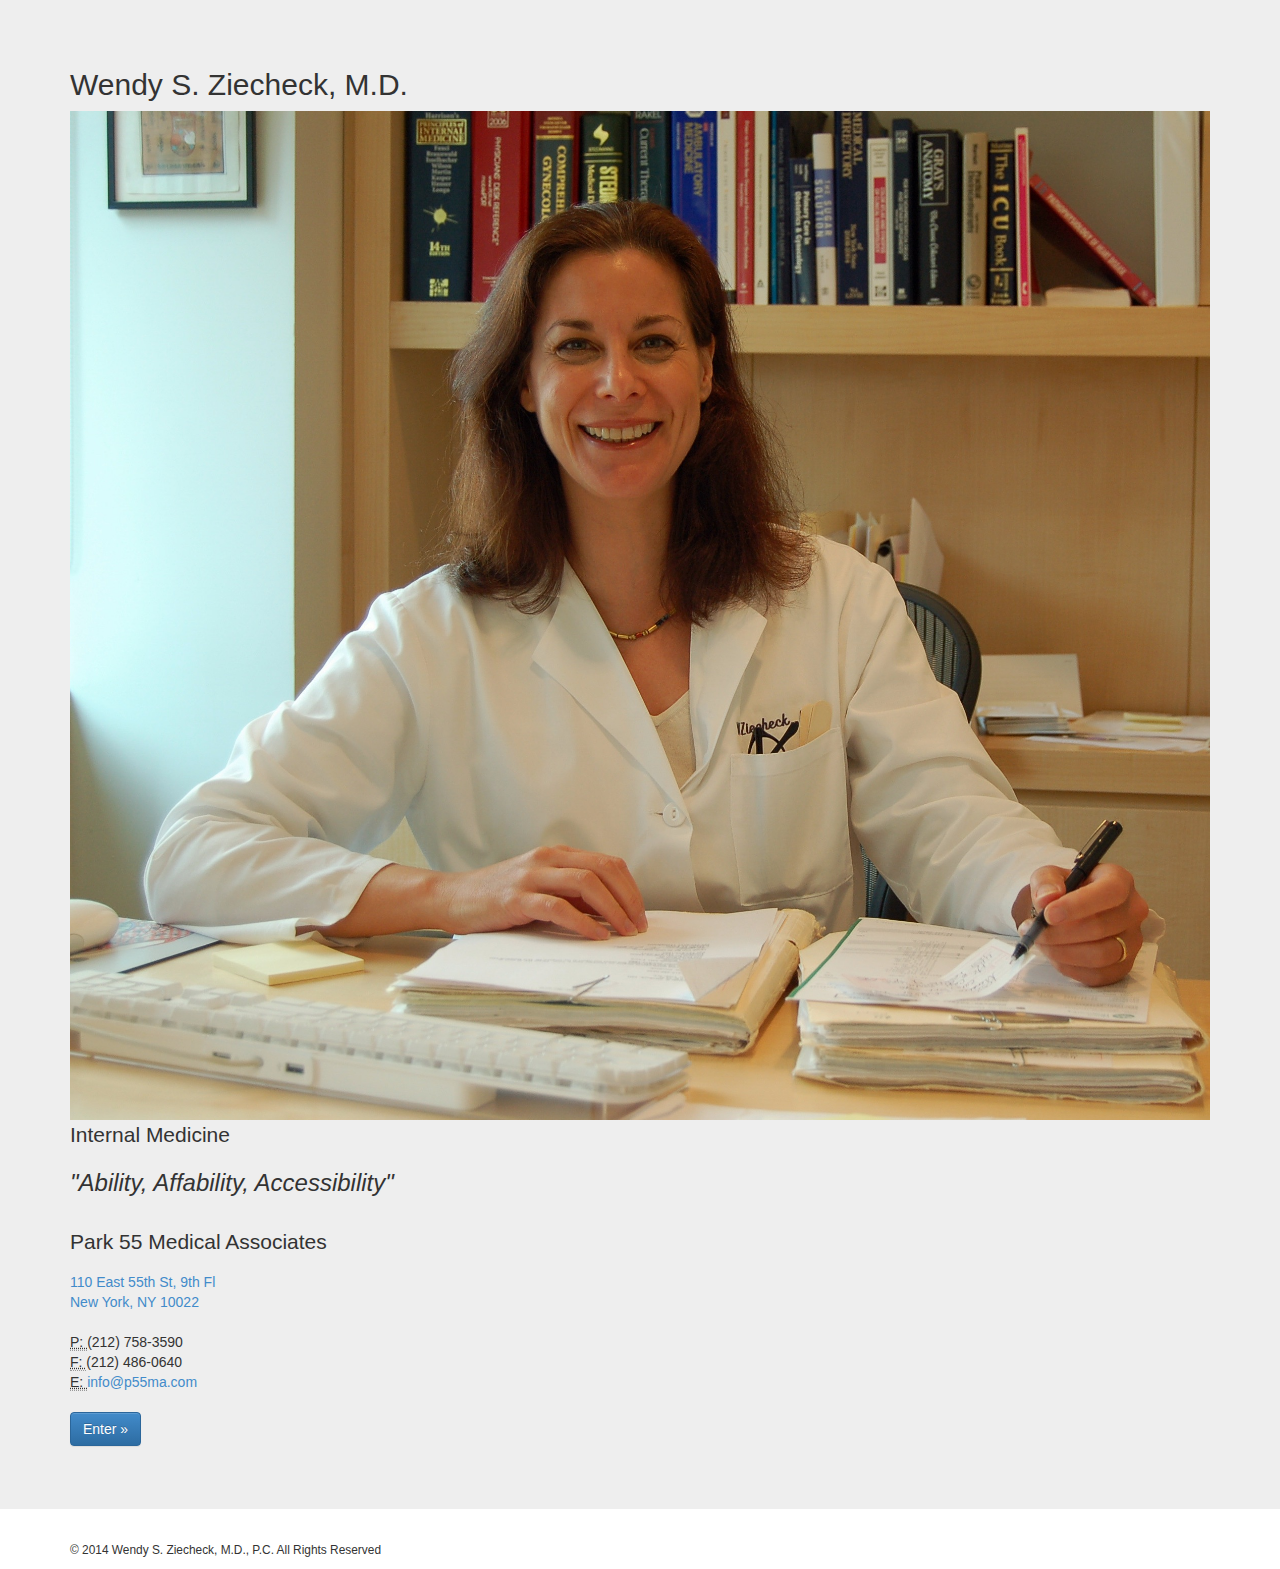
==== html/index.html @ 8afe4c89 "Base Website - Initial Commit" ====
<!DOCTYPE html>
<!--[if lt IE 7]>      <html class="no-js lt-ie9 lt-ie8 lt-ie7"> <![endif]-->
<!--[if IE 7]>         <html class="no-js lt-ie9 lt-ie8"> <![endif]-->
<!--[if IE 8]>         <html class="no-js lt-ie9"> <![endif]-->
<!--[if gt IE 8]><!--> <html class="no-js"> <!--<![endif]-->

<head>
  <meta charset="utf-8">
  <meta http-equiv="X-UA-Compatible" content="IE=edge,chrome=1">
  <title>Wendy S. Ziecheck, M.D. | Internal Medicine</title>
  <meta name="author" content="Mario Abruzzi">
  <meta name="description" content="Wendy S. Ziecheck, M.D. Internal Medicine New York NY">
  <meta name="keyword" content="Wendy S. Ziecheck, M.D.,Internal Medicine">
  <meta name="viewport" content="width=device-width, initial-scale=1">
  <!-- Link Section -->
  <link rel="stylesheet" type="text/css" href="css/bootstrap.css">
  <link rel="stylesheet" type="text/css" href="css/bootstrap-theme.css">
  <link rel="stylesheet" type="text/css" href="css/main.css">
  <!-- Script Section -->
  <script type="text/javascript" src="js/vendor/modernizr-2.6.2-respond-1.1.0.min.js"></script>
</head>

<body>
  <!--[if lte IE 7]>
    <p class="browsehappy">You are using an <strong>outdated</strong> browser. Please <a href="http://browsehappy.com/">upgrade your browser</a> to improve your experience.</p>
  <![endif]-->

  <!-- Main  -->
  <div class="jumbotron">
    <div class="container">
      <h2>Wendy S. Ziecheck, M.D.</h2>
      <img class="img-responsive" alt="Doctor Ziecheck" height="225" src="img/wsz-01.jpg">
      <p>Internal Medicine</p>
      <h3><i>&quot;Ability, Affability, Accessibility&quot;</i></h3><br>
      <address>
      <p>Park 55 Medical Associates</p>
      <a href="htdocs/google-map.html">
        110 East 55th St, 9th Fl<br>
        New York, NY 10022<br>
      </a>
      </address>
      <address>
        <abbr title="Phone">P: </abbr>(212) 758-3590<br>
        <abbr title="Fax">F: </abbr>(212) 486-0640<br>
        <abbr title="Email">E: </abbr><a href="mailto:info@p55ma.com">info@p55ma.com</a>
      </address>
      <p><a href="htdocs/main.html" class="btn btn-primary btn-md" role="button">Enter &raquo;</a></p>
    </div> <!-- .container -->
  </div> <!-- .jumbotron -->

  <div class="container">
    <footer>
      <p><small>&copy; 2014 Wendy S. Ziecheck, M.D., P.C. All Rights Reserved</small></p>
    </footer>
  </div> <!-- .container -->

  <!-- Script Section -->
  <script src="//ajax.googleapis.com/ajax/libs/jquery/1.11.0/jquery.min.js"></script>
  <script>window.jQuery || document.write('<script src="js/vendor/jquery-1.11.0.js"><\/script>')</script>
  <script src="js/vendor/bootstrap.js"></script>
  <script src="js/plugins.js"></script>
  <script src="js/main.js"></script>

</body>

</html>
---- html/css/main.css ----
/* ==========================================================================
   Author's custom styles 
   ========================================================================== */

#map_canvas {
  width: 300px;
  height: 300px;
  margin-bottom: 15px;
}
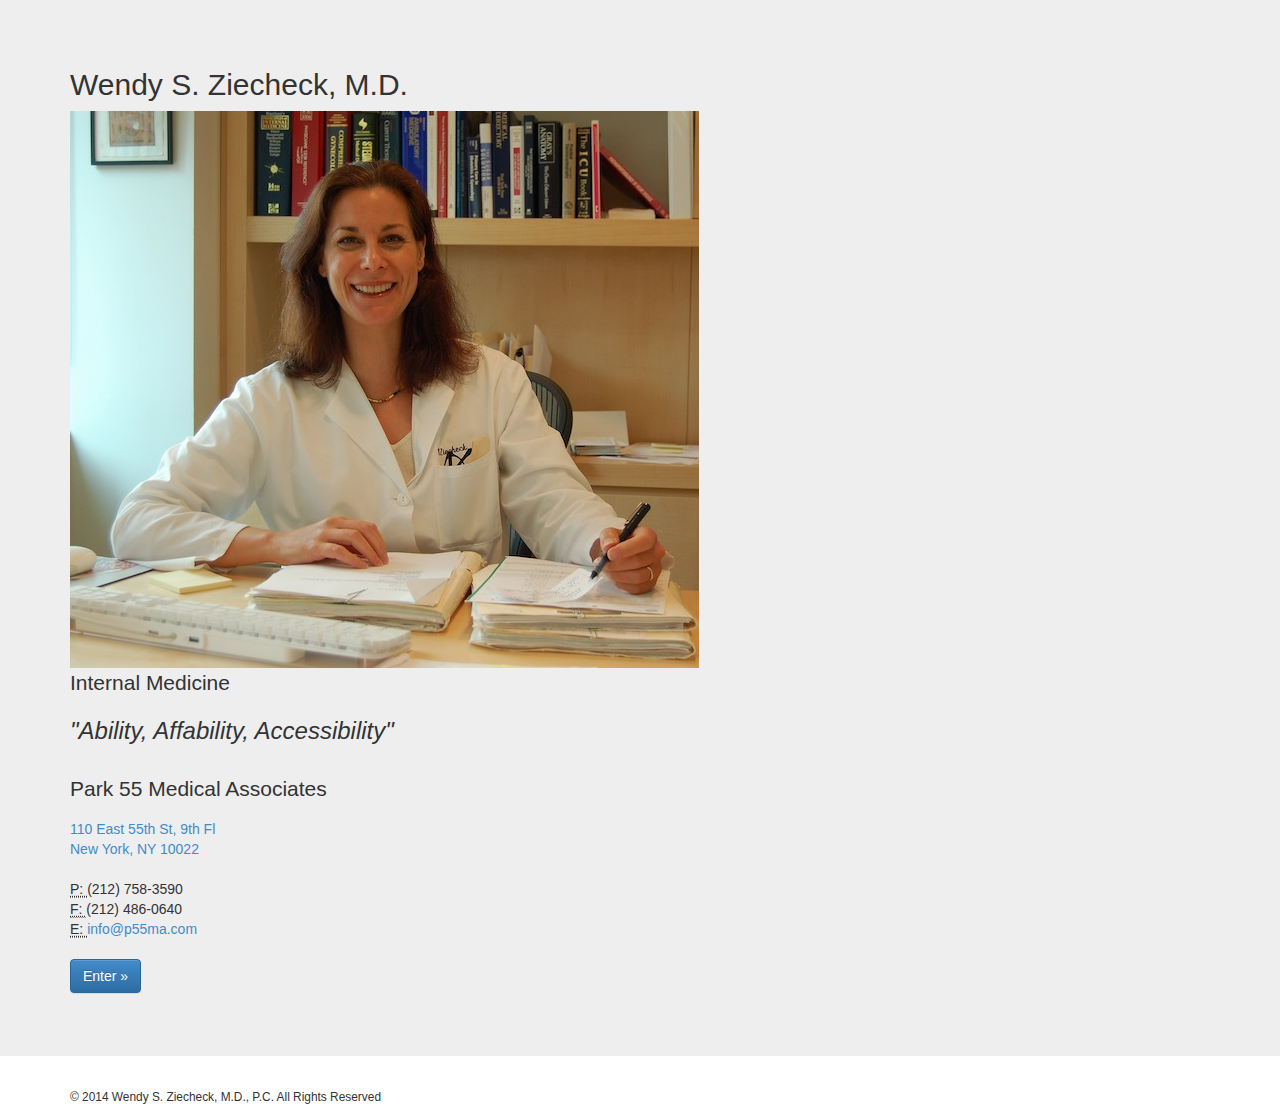
==== commit 90ebf73e: "Added Meta Keywords" ====
--- a/html/index.html
+++ b/html/index.html
@@ -10,7 +10,7 @@
   <title>Wendy S. Ziecheck, M.D. | Internal Medicine</title>
   <meta name="author" content="Mario Abruzzi">
   <meta name="description" content="Wendy S. Ziecheck, M.D. Internal Medicine New York NY">
-  <meta name="keyword" content="Wendy S. Ziecheck, M.D.,Internal Medicine">
+  <meta name="keywords" content="Wendy S. Ziecheck, M.D., Manhattan Internist, General Internist New York City, Internist New York City, Internist Manhattan, Internist NYC, internal medicine, internal medicine New York City, internal medicine NYC, internal medicine doctor New York City, internal medicine doctor NYC, internal medicine physician, internal medicine physician NYC, Primary care physician New York City, Primary care physician NYC, Primary care doctor Manhattan, Primary care doctor NYC, House call doctor New York City, House call doctor Manhattan, House call physician New York City, House call physician NYC, Doctor new York city, Doctor Manhattan, Doctor NYC, Board certified doctor, New York City, Physical exam doctor Manhattan, Physical exam doctor NYC, Executive physical New York City, Executive physical doctor NYC, Travel medicine doctor New York City, Travel medicine physician Manhattan, Travel vaccinations New York City, corporate healthcare doctor NYC, preventive medicine new york city, Wendy Ziecheck, MD, Wendy S Ziecheck, MD, Dr. Wendy Ziecheck, Dr. Wendy S Ziecheck, Independent Doctors of New York, New York Presbyterian Hospital, Non-HMO doctor, Preventative Medicine, International Medicine, Corporate Medicine, Early Detection Medicine, Chronic Illness treatment">
   <meta name="viewport" content="width=device-width, initial-scale=1">
   <!-- Link Section -->
   <link rel="stylesheet" type="text/css" href="css/bootstrap.css">
@@ -60,6 +60,16 @@
   <script src="js/vendor/bootstrap.js"></script>
   <script src="js/plugins.js"></script>
   <script src="js/main.js"></script>
+  <!-- Google Analytics -->
+  <script>
+    (function(i,s,o,g,r,a,m){i['GoogleAnalyticsObject']=r;i[r]=i[r]||function(){
+    (i[r].q=i[r].q||[]).push(arguments)},i[r].l=1*new Date();a=s.createElement(o),
+    m=s.getElementsByTagName(o)[0];a.async=1;a.src=g;m.parentNode.insertBefore(a,m)
+    })(window,document,'script','//www.google-analytics.com/analytics.js','ga');
+
+    ga('create', 'UA-51803518-1', 'wziecheckmd.com');
+    ga('send', 'pageview');
+  </script>
 
 </body>
 
--- a/html/css/main.css
+++ b/html/css/main.css
@@ -3,7 +3,7 @@
    ========================================================================== */
 
 #map_canvas {
-  width: 300px;
-  height: 300px;
+  width: 375px;
+  height: 375px;
   margin-bottom: 15px;
 }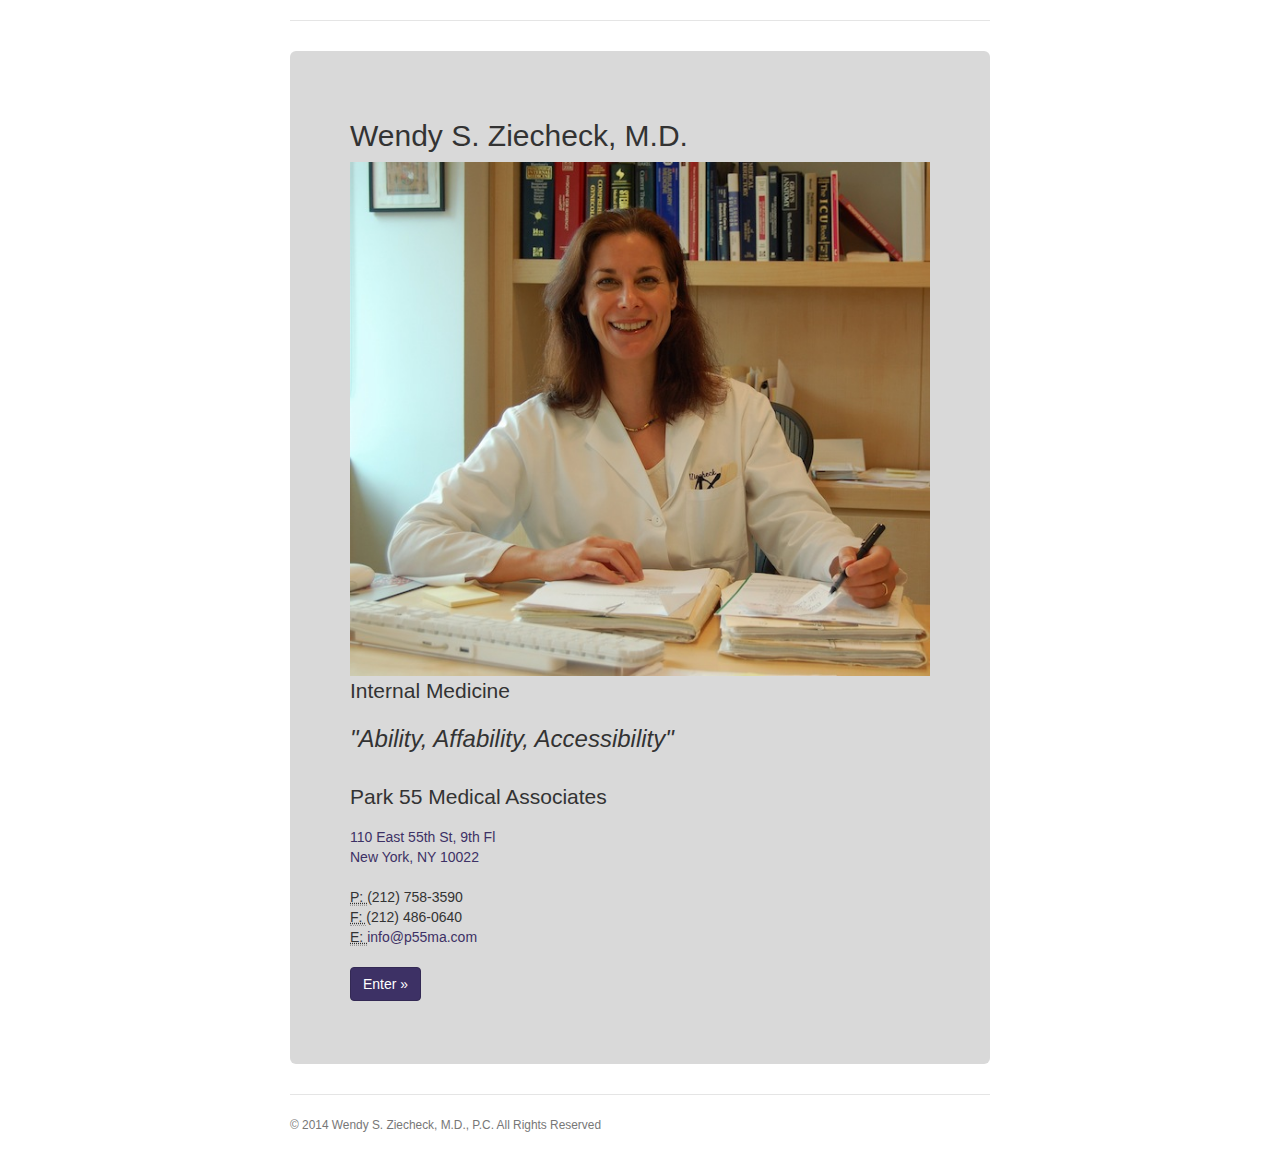
==== commit 61fa3533: "Major Style Change" ====
--- a/html/index.html
+++ b/html/index.html
@@ -12,11 +12,15 @@
   <meta name="description" content="Wendy S. Ziecheck, M.D. Internal Medicine New York NY">
   <meta name="keywords" content="Wendy S. Ziecheck, M.D., Manhattan Internist, General Internist New York City, Internist New York City, Internist Manhattan, Internist NYC, internal medicine, internal medicine New York City, internal medicine NYC, internal medicine doctor New York City, internal medicine doctor NYC, internal medicine physician, internal medicine physician NYC, Primary care physician New York City, Primary care physician NYC, Primary care doctor Manhattan, Primary care doctor NYC, House call doctor New York City, House call doctor Manhattan, House call physician New York City, House call physician NYC, Doctor new York city, Doctor Manhattan, Doctor NYC, Board certified doctor, New York City, Physical exam doctor Manhattan, Physical exam doctor NYC, Executive physical New York City, Executive physical doctor NYC, Travel medicine doctor New York City, Travel medicine physician Manhattan, Travel vaccinations New York City, corporate healthcare doctor NYC, preventive medicine new york city, Wendy Ziecheck, MD, Wendy S Ziecheck, MD, Dr. Wendy Ziecheck, Dr. Wendy S Ziecheck, Independent Doctors of New York, New York Presbyterian Hospital, Non-HMO doctor, Preventative Medicine, International Medicine, Corporate Medicine, Early Detection Medicine, Chronic Illness treatment">
   <meta name="viewport" content="width=device-width, initial-scale=1">
-  <!-- Link Section -->
+  <!-- Stylesheet Link Section -->
   <link rel="stylesheet" type="text/css" href="css/bootstrap.css">
+  <!-- Disable Bootstrap Themes
   <link rel="stylesheet" type="text/css" href="css/bootstrap-theme.css">
+  -->
+  <link rel="stylesheet" type="text/css" href="css/jumbotron-narrow.css">
+  <link rel="stylesheet" type="text/css" href="css/font-awesome.css">
   <link rel="stylesheet" type="text/css" href="css/main.css">
-  <!-- Script Section -->
+  <!-- Modernizr Script Section to support older browsers -->
   <script type="text/javascript" src="js/vendor/modernizr-2.6.2-respond-1.1.0.min.js"></script>
 </head>
 
@@ -25,11 +29,14 @@
     <p class="browsehappy">You are using an <strong>outdated</strong> browser. Please <a href="http://browsehappy.com/">upgrade your browser</a> to improve your experience.</p>
   <![endif]-->
 
-  <!-- Main  -->
-  <div class="jumbotron">
-    <div class="container">
+  <!-- Main -->
+  <div class="container">
+    <div class="header">
+    </div>
+    <!-- /.header -->
+    <div class="jumbotron">
       <h2>Wendy S. Ziecheck, M.D.</h2>
-      <img class="img-responsive" alt="Doctor Ziecheck" height="225" src="img/wsz-01.jpg">
+      <img class="img-responsive" alt="Doctor Wendy Ziecheck" height="225" src="img/wsz-01.jpg">
       <p>Internal Medicine</p>
       <h3><i>&quot;Ability, Affability, Accessibility&quot;</i></h3><br>
       <address>
@@ -45,14 +52,21 @@
         <abbr title="Email">E: </abbr><a href="mailto:info@p55ma.com">info@p55ma.com</a>
       </address>
       <p><a href="htdocs/main.html" class="btn btn-primary btn-md" role="button">Enter &raquo;</a></p>
-    </div> <!-- .container -->
-  </div> <!-- .jumbotron -->
-
-  <div class="container">
-    <footer>
-      <p><small>&copy; 2014 Wendy S. Ziecheck, M.D., P.C. All Rights Reserved</small></p>
-    </footer>
-  </div> <!-- .container -->
+    </div>
+    <!-- /.jumbotron -->
+    <!-- Disable Marketing
+    <div class="row marketing">
+    </div>
+    -->
+    <!-- /.row .marketing -->
+    <div class="footer">
+      <footer>
+        <p><small>&copy; 2014 Wendy S. Ziecheck, M.D., P.C. All Rights Reserved</small></p>
+      </footer>
+    </div>
+    <!-- /.footer -->
+  </div> 
+  <!-- /.container -->
 
   <!-- Script Section -->
   <script src="//ajax.googleapis.com/ajax/libs/jquery/1.11.0/jquery.min.js"></script>
--- a/html/css/jumbotron-narrow.css
+++ b/html/css/jumbotron-narrow.css
@@ -0,0 +1,87 @@
+/* Space out content a bit */
+body {
+  padding-top: 20px;
+  padding-bottom: 20px;
+}
+
+/* Everything but the jumbotron gets side spacing for mobile first views */
+.header,
+.marketing,
+.footer {
+  padding-right: 15px;
+  padding-left: 15px;
+}
+
+/* Custom page header */
+.header {
+  border-bottom: 1px solid #e5e5e5;
+  margin-bottom: 30px;
+}
+
+/* Make the masthead heading the same height as the navigation */
+.header h3 {
+  padding-bottom: 19px;
+  margin-top: 0;
+  margin-bottom: 0;
+  line-height: 40px;
+}
+
+/* Make the masthead heading the same height as the navigation */
+.header h3 {
+  padding-bottom: 19px;
+  margin-top: 0;
+  margin-bottom: 0;
+  line-height: 40px;
+}
+
+/* Custom page footer */
+.footer {
+  padding-top: 19px;
+  color: #777;
+  border-top: 1px solid #e5e5e5;
+}
+
+/* Customize container */
+@media (min-width: 768px) {
+  .container {
+    max-width: 730px;
+  }
+}
+.container-narrow > hr {
+  margin: 30px 0;
+}
+
+/* Main marketing message and sign up button */
+.jumbotron {
+  text-align: left;
+  border-bottom: 1px solid #e5e5e5;
+}
+
+/* Supporting marketing content */
+.marketing {
+  margin: 40px 0;
+}
+.marketing p + h4 {
+  margin-top: 28px;
+}
+
+/* Responsive: Portrait tablets and up */
+@media screen and (min-width: 768px) {
+  /* Remove the padding we set earlier */
+  .header,
+  .marketing,
+  .footer {
+    padding-right: 0;
+    padding-left: 0;
+  }
+
+  /* Space out the masthead */
+  .header {
+    margin-bottom: 30px;
+  }
+  
+  /* Remove the bottom border on the jumbotron for visual effect */
+  .jumbotron {
+    border-bottom: 0;
+  }
+}
--- a/html/css/main.css
+++ b/html/css/main.css
@@ -3,7 +3,7 @@
    ========================================================================== */
 
 #map_canvas {
-  width: 375px;
+  width: 325px;
   height: 375px;
   margin-bottom: 15px;
 }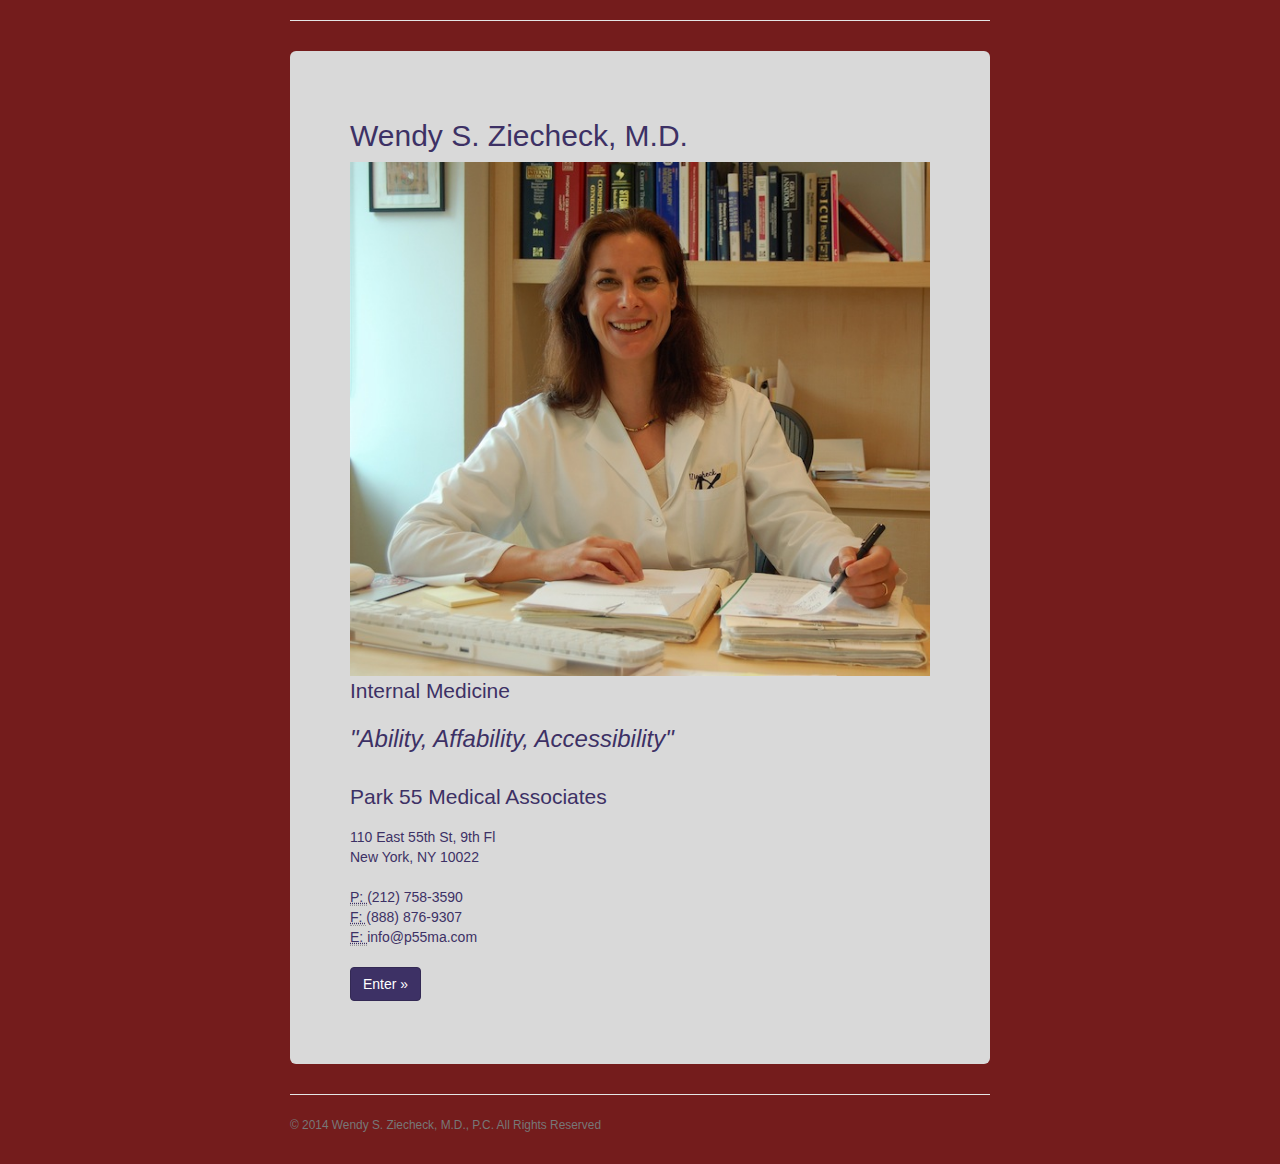
==== commit 3866e6ad: "Updated Fax Number" ====
--- a/html/index.html
+++ b/html/index.html
@@ -48,7 +48,7 @@
       </address>
       <address>
         <abbr title="Phone">P: </abbr>(212) 758-3590<br>
-        <abbr title="Fax">F: </abbr>(212) 486-0640<br>
+        <abbr title="Fax">F: </abbr>(888) 876-9307<br>
         <abbr title="Email">E: </abbr><a href="mailto:info@p55ma.com">info@p55ma.com</a>
       </address>
       <p><a href="htdocs/main.html" class="btn btn-primary btn-md" role="button">Enter &raquo;</a></p>
--- a/html/css/main.css
+++ b/html/css/main.css
@@ -1,9 +1,43 @@
-/* ==========================================================================
-   Author's custom styles 
-   ========================================================================== */
-
+body {
+  color: #cccccc;
+  background: #741C1C;
+}
+.container > .row-fluid > p > a,
+.container > .row-fluid > ul > li > a {
+  color: #FFFC19;
+}
+.container > .row-fluid > img {
+  padding-bottom: 20px;
+}
 #map_canvas {
-  width: 325px;
-  height: 375px;
-  margin-bottom: 15px;
+  padding-bottom: 20px;
+}
+.mtabus {
+  color: #2850AD;
+  font-weight: bold;
+}
+.m31 {
+  color: #fff;
+  background-color: rgb(185, 51, 173);
+}
+.m57 {
+  color: #fff;
+  background-color: rgb(0, 174, 239);
+}
+.m101,
+.m102 {
+  color: #fff;
+  background-color: rgb(250, 166, 26);
+}
+.m103 {
+  color: #fff;
+  background-color: rgb(185, 51, 173);
+}
+.jumbotron > h2,
+.jumbotron > h3,
+.jumbotron > p,
+.jumbotron > address > p,
+.jumbotron > address > abbr,
+.jumbotron > address {
+  color: #3d3165;
 }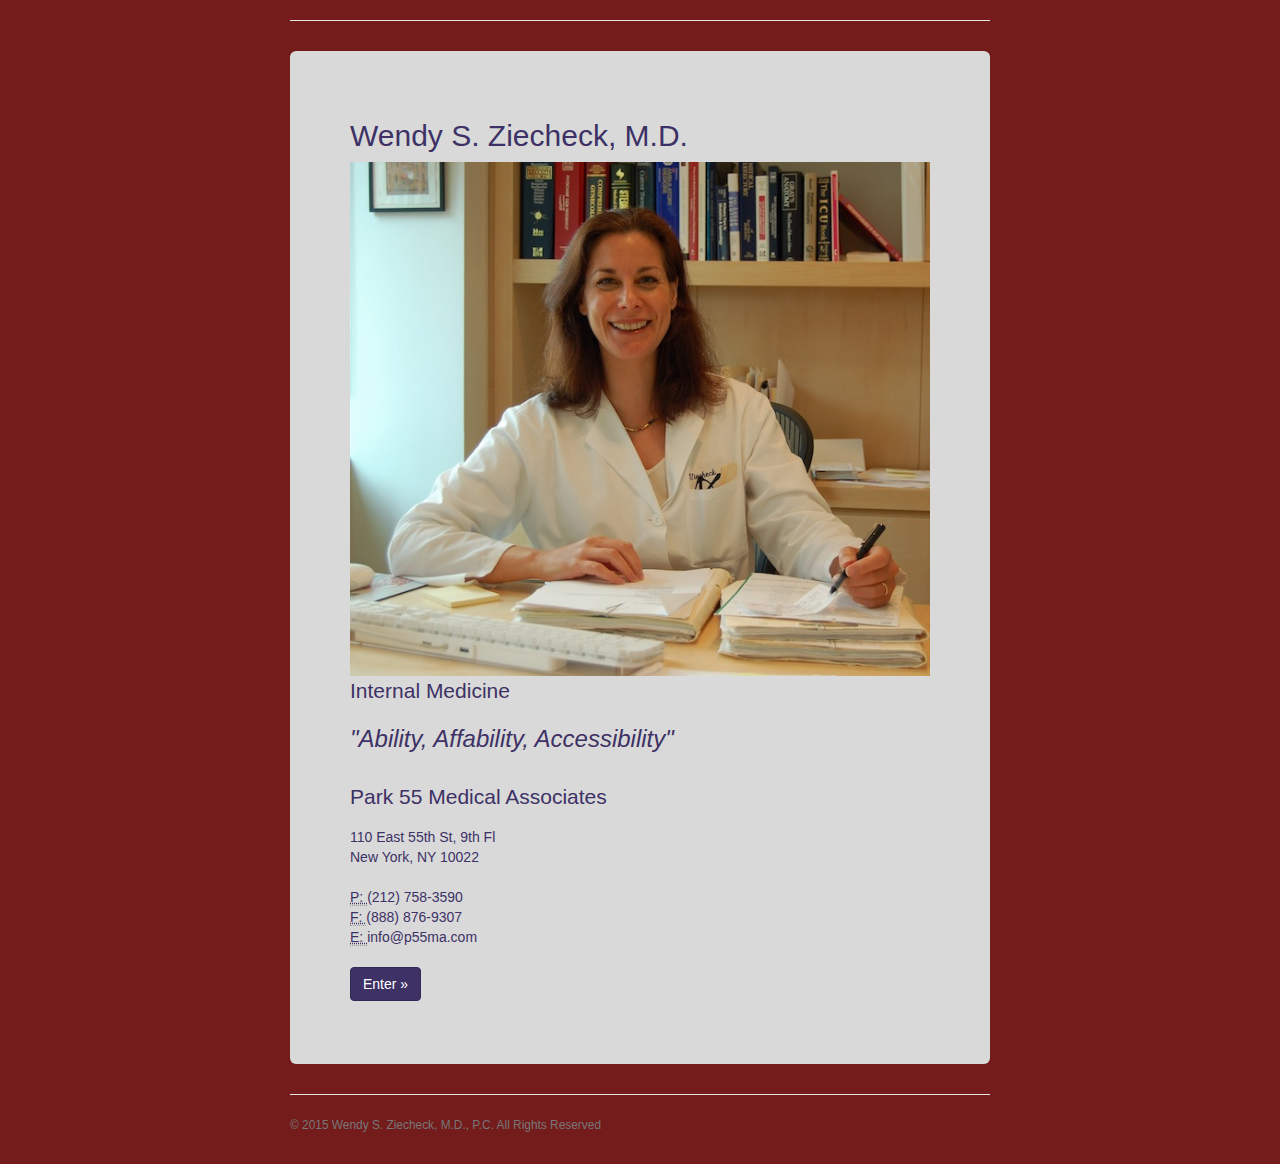
==== commit bd129e1c: "Change Copyright Date to 2015" ====
--- a/html/index.html
+++ b/html/index.html
@@ -61,7 +61,7 @@
     <!-- /.row .marketing -->
     <div class="footer">
       <footer>
-        <p><small>&copy; 2014 Wendy S. Ziecheck, M.D., P.C. All Rights Reserved</small></p>
+        <p><small>&copy; 2015 Wendy S. Ziecheck, M.D., P.C. All Rights Reserved</small></p>
       </footer>
     </div>
     <!-- /.footer -->
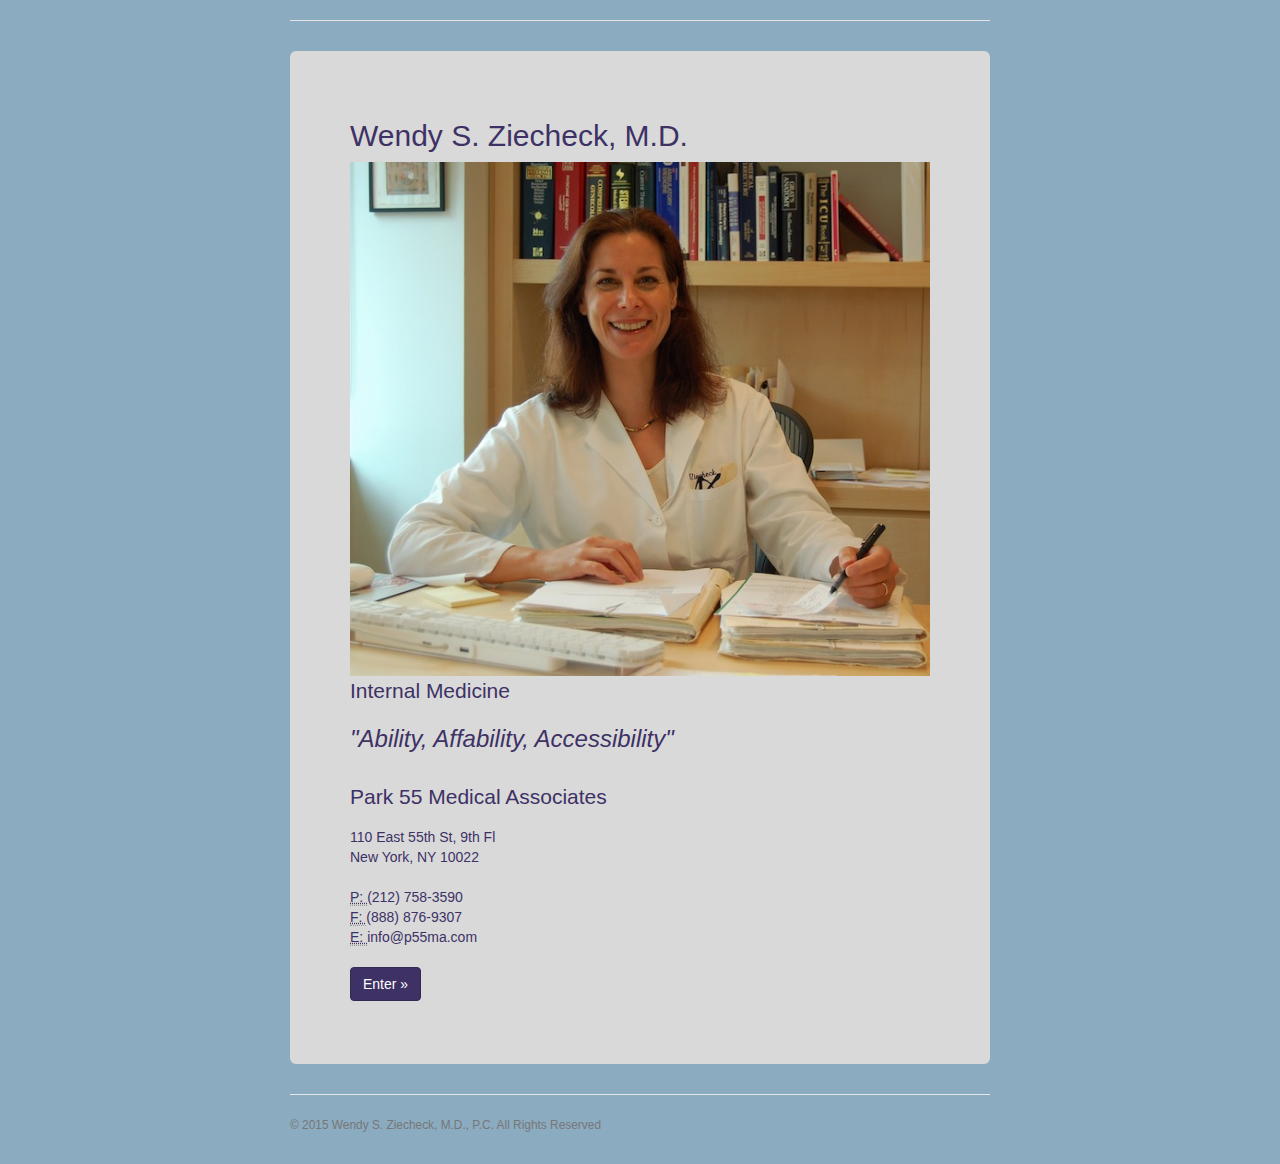
==== commit ff7dcd9f: "Update Info Email" ====
--- a/html/index.html
+++ b/html/index.html
@@ -49,7 +49,7 @@
       <address>
         <abbr title="Phone">P: </abbr>(212) 758-3590<br>
         <abbr title="Fax">F: </abbr>(888) 876-9307<br>
-        <abbr title="Email">E: </abbr><a href="mailto:info@p55ma.com">info@p55ma.com</a>
+        <abbr title="Email">E: </abbr><a href="mailto:mabruzzi@p55ma.com">info@p55ma.com</a>
       </address>
       <p><a href="htdocs/main.html" class="btn btn-primary btn-md" role="button">Enter &raquo;</a></p>
     </div>
--- a/html/css/main.css
+++ b/html/css/main.css
@@ -1,6 +1,6 @@
 body {
-  color: #cccccc;
-  background: #741C1C;
+  color: #142614;
+  background: #8BABC0;
 }
 .container > .row-fluid > p > a,
 .container > .row-fluid > ul > li > a {
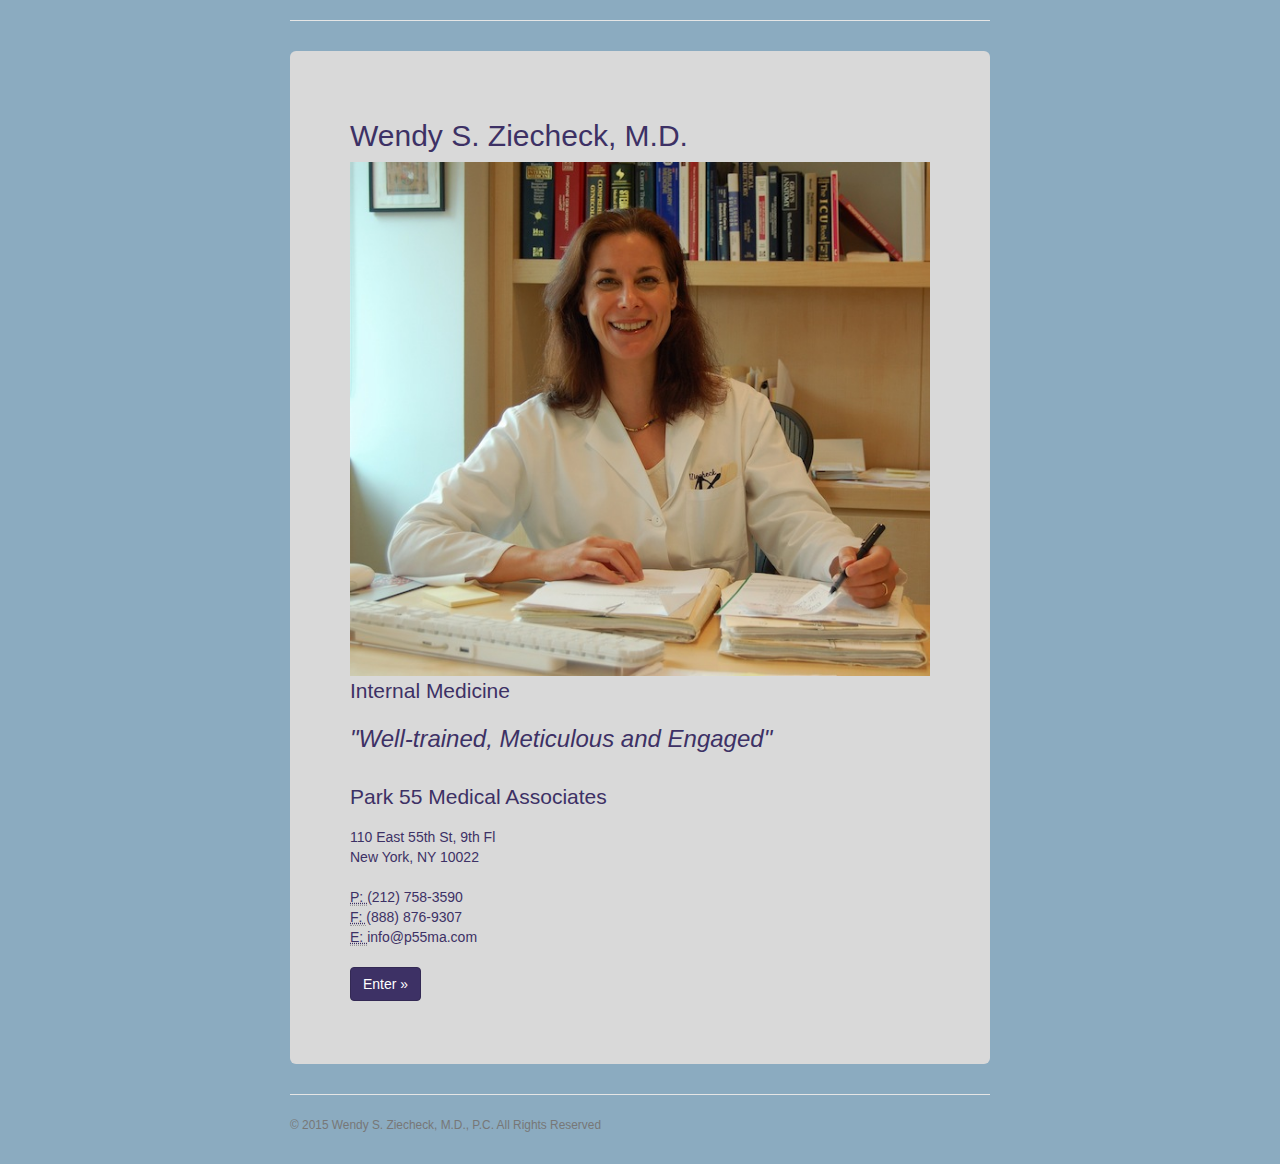
==== commit b2c26b61: "Change Tag Line" ====
--- a/html/index.html
+++ b/html/index.html
@@ -38,7 +38,7 @@
       <h2>Wendy S. Ziecheck, M.D.</h2>
       <img class="img-responsive" alt="Doctor Wendy Ziecheck" height="225" src="img/wsz-01.jpg">
       <p>Internal Medicine</p>
-      <h3><i>&quot;Ability, Affability, Accessibility&quot;</i></h3><br>
+      <h3><i>&quot;Well-trained, Meticulous and Engaged&quot;</i></h3><br>
       <address>
       <p>Park 55 Medical Associates</p>
       <a href="htdocs/google-map.html">
